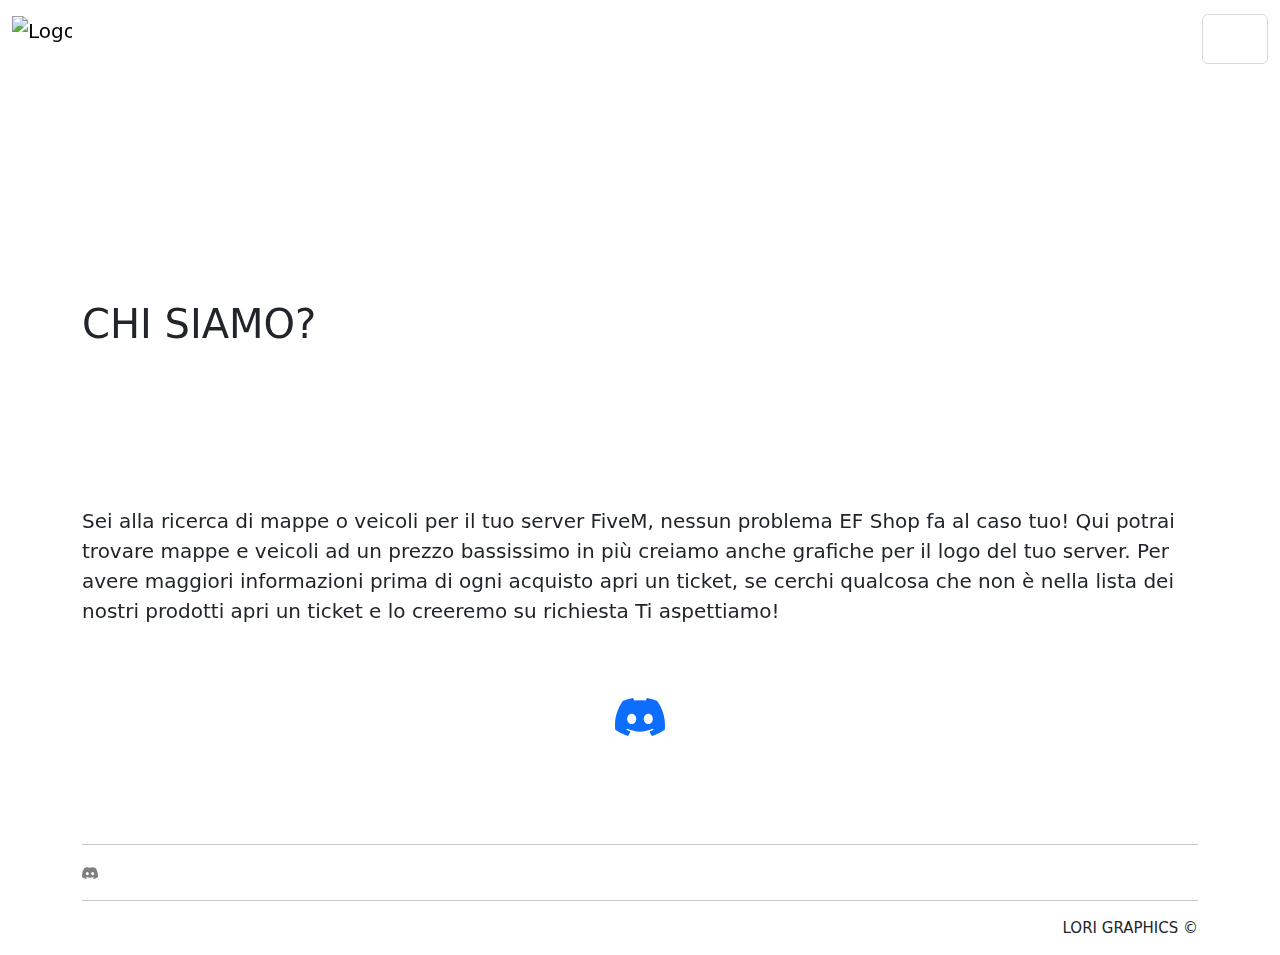
==== docs/chisiamo.html @ c256970d "EFSHOP" ====
<!DOCTYPE html>
<html>
<head>
    <meta charset='utf-8'>
    <meta http-equiv='X-UA-Compatible' content='IE=edge'>
    <title>EF SHOP | CHI SIAMO</title>
    <meta name='viewport' content='width=device-width, initial-scale=1'>
    <link rel="shortcut icon" href="/SCR/IMG/logo.png" type="image/x-icon">
    <link href="https://cdn.jsdelivr.net/npm/bootstrap@5.3.3/dist/css/bootstrap.min.css" rel="stylesheet" integrity="sha384-QWTKZyjpPEjISv5WaRU9OFeRpok6YctnYmDr5pNlyT2bRjXh0JMhjY6hW+ALEwIH" crossorigin="anonymous">
    <link rel="stylesheet" href="https://unpkg.com/aos@next/dist/aos.css" />
    <link rel='stylesheet' type='text/css' media='screen' href='/SCR/CSS/style.css'>
</head>
<header>
    <nav class="navbar fixed-top">
        <div class="container-fluid">
            <a class="navbar-brand" href="index.html">
                <img src="/SCR/IMG/logo.png" alt="Logo" width="60" height="48" class="d-inline-block align-text-top">
            </a>
          <button class="navbar-toggler" type="button" data-bs-toggle="collapse" data-bs-target="#navbarNav" aria-controls="navbarNav" aria-expanded="false" aria-label="Toggle navigation">
            <svg xmlns="http://www.w3.org/2000/svg" width="40" height="40" fill="white" class="bi bi-list" viewBox="0 0 16 16">
              <path fill-rule="evenodd" d="M2.5 12a.5.5 0 0 1 .5-.5h10a.5.5 0 0 1 0 1H3a.5.5 0 0 1-.5-.5m0-4a.5.5 0 0 1 .5-.5h10a.5.5 0 0 1 0 1H3a.5.5 0 0 1-.5-.5m0-4a.5.5 0 0 1 .5-.5h10a.5.5 0 0 1 0 1H3a.5.5 0 0 1-.5-.5"/>
            </svg>
          </button>
          <div class="collapse navbar-collapse" id="navbarNav">
            <ul class="navbar-nav">
              <li class="nav-item">
                <a class="nav-link" href="index.html">HOME</a>
              </li>
              <li class="nav-item">
                <a class="nav-link" href="chisiamo.html">CHI SIAMO?</a>
              </li>
              <li class="nav-item">
                <a class="nav-link" href="listino.html">LISITNO</a>
              </li>
              <li class="nav-item">
                <a class="nav-link" href="info.html">REGOLAMENTO ACQUISTI & RIMBORSI</a>
              </li>
            </ul>
          </div>
        </div>
      </nav>
</header>
<body>
    <div class="home">
        <div class="container d-flex jusitify-content-center" style="padding-top: 300px;" data-aos="fade-left" data-aos-duration="1000">
            <h1 class="text-start">CHI SIAMO?</h1>
        </div>
    </div>

   <div class="layer" style="background-color: white;">
        <div class="container d-flex justify-content-center" style="padding-top: 150px;">
            <p class="text-start" style="font-size: 20px;" data-aos="fade-up" data-aos-duration="1000" data-aos-delay="200">
                Sei alla ricerca di mappe o veicoli per il tuo server FiveM, 
                nessun problema EF Shop fa al caso tuo! Qui potrai trovare mappe e veicoli ad un prezzo bassissimo in più creiamo anche grafiche per il logo del tuo server. 
                Per avere maggiori informazioni prima di ogni acquisto apri un ticket, 
                se cerchi qualcosa che non è nella lista dei nostri prodotti apri un ticket e lo creeremo su richiesta
                Ti aspettiamo!
            </p>
        </div>
        <div class="container d-flex justify-content-center" style="padding-top: 50px;" data-aos="fade-up" data-aos-duration="2000" data-aos-delay="400">
            <a href="https://discord.gg/9YcZcQXN5q" class="text-center">
                <svg xmlns="http://www.w3.org/2000/svg" width="50" height="50" fill="currentColor" class="bi bi-discord" viewBox="0 0 16 16">
                    <path d="M13.545 2.907a13.2 13.2 0 0 0-3.257-1.011.05.05 0 0 0-.052.025c-.141.25-.297.577-.406.833a12.2 12.2 0 0 0-3.658 0 8 8 0 0 0-.412-.833.05.05 0 0 0-.052-.025c-1.125.194-2.22.534-3.257 1.011a.04.04 0 0 0-.021.018C.356 6.024-.213 9.047.066 12.032q.003.022.021.037a13.3 13.3 0 0 0 3.995 2.02.05.05 0 0 0 .056-.019q.463-.63.818-1.329a.05.05 0 0 0-.01-.059l-.018-.011a9 9 0 0 1-1.248-.595.05.05 0 0 1-.02-.066l.015-.019q.127-.095.248-.195a.05.05 0 0 1 .051-.007c2.619 1.196 5.454 1.196 8.041 0a.05.05 0 0 1 .053.007q.121.1.248.195a.05.05 0 0 1-.004.085 8 8 0 0 1-1.249.594.05.05 0 0 0-.03.03.05.05 0 0 0 .003.041c.24.465.515.909.817 1.329a.05.05 0 0 0 .056.019 13.2 13.2 0 0 0 4.001-2.02.05.05 0 0 0 .021-.037c.334-3.451-.559-6.449-2.366-9.106a.03.03 0 0 0-.02-.019m-8.198 7.307c-.789 0-1.438-.724-1.438-1.612s.637-1.613 1.438-1.613c.807 0 1.45.73 1.438 1.613 0 .888-.637 1.612-1.438 1.612m5.316 0c-.788 0-1.438-.724-1.438-1.612s.637-1.613 1.438-1.613c.807 0 1.451.73 1.438 1.613 0 .888-.631 1.612-1.438 1.612"/>
                </svg>
            </a>
       </div>
   </div>

    

<!-- SCRIPT -->
    <script src="https://cdn.jsdelivr.net/npm/bootstrap@5.3.3/dist/js/bootstrap.bundle.min.js" integrity="sha384-YvpcrYf0tY3lHB60NNkmXc5s9fDVZLESaAA55NDzOxhy9GkcIdslK1eN7N6jIeHz" crossorigin="anonymous"></script>
    <script src="https://unpkg.com/aos@next/dist/aos.js"></script>
    <script>
      AOS.init();
    </script>
  </body>
<footer>
  <div class="footer">
      <div class="container">
        <h1 class="titolo" style="font-size: 30px; padding-top: 50px; color: white;">EF SHOP</h1>
        <hr></hr>
        <p style="font-size: 15px; color: gray;">
        <svg xmlns="http://www.w3.org/2000/svg" width="16" height="16" fill="currentColor" class="bi bi-discord" viewBox="0 0 16 16">
          <path d="M13.545 2.907a13.2 13.2 0 0 0-3.257-1.011.05.05 0 0 0-.052.025c-.141.25-.297.577-.406.833a12.2 12.2 0 0 0-3.658 0 8 8 0 0 0-.412-.833.05.05 0 0 0-.052-.025c-1.125.194-2.22.534-3.257 1.011a.04.04 0 0 0-.021.018C.356 6.024-.213 9.047.066 12.032q.003.022.021.037a13.3 13.3 0 0 0 3.995 2.02.05.05 0 0 0 .056-.019q.463-.63.818-1.329a.05.05 0 0 0-.01-.059l-.018-.011a9 9 0 0 1-1.248-.595.05.05 0 0 1-.02-.066l.015-.019q.127-.095.248-.195a.05.05 0 0 1 .051-.007c2.619 1.196 5.454 1.196 8.041 0a.05.05 0 0 1 .053.007q.121.1.248.195a.05.05 0 0 1-.004.085 8 8 0 0 1-1.249.594.05.05 0 0 0-.03.03.05.05 0 0 0 .003.041c.24.465.515.909.817 1.329a.05.05 0 0 0 .056.019 13.2 13.2 0 0 0 4.001-2.02.05.05 0 0 0 .021-.037c.334-3.451-.559-6.449-2.366-9.106a.03.03 0 0 0-.02-.019m-8.198 7.307c-.789 0-1.438-.724-1.438-1.612s.637-1.613 1.438-1.613c.807 0 1.45.73 1.438 1.613 0 .888-.637 1.612-1.438 1.612m5.316 0c-.788 0-1.438-.724-1.438-1.612s.637-1.613 1.438-1.613c.807 0 1.451.73 1.438 1.613 0 .888-.631 1.612-1.438 1.612"/>
        </svg>
          <a target="_blank" href="https://discord.gg/9YcZcQXN5q" style="text-decoration: none; color: white;"> | SERVER DISCORD</a>
        </p>
       
        <hr></hr>
      </div>
      <div class="container text-end">
        <p style="font-size: 15px;">LORI GRAPHICS ©</p>
      </div>
    </div>

</footer>
</html>
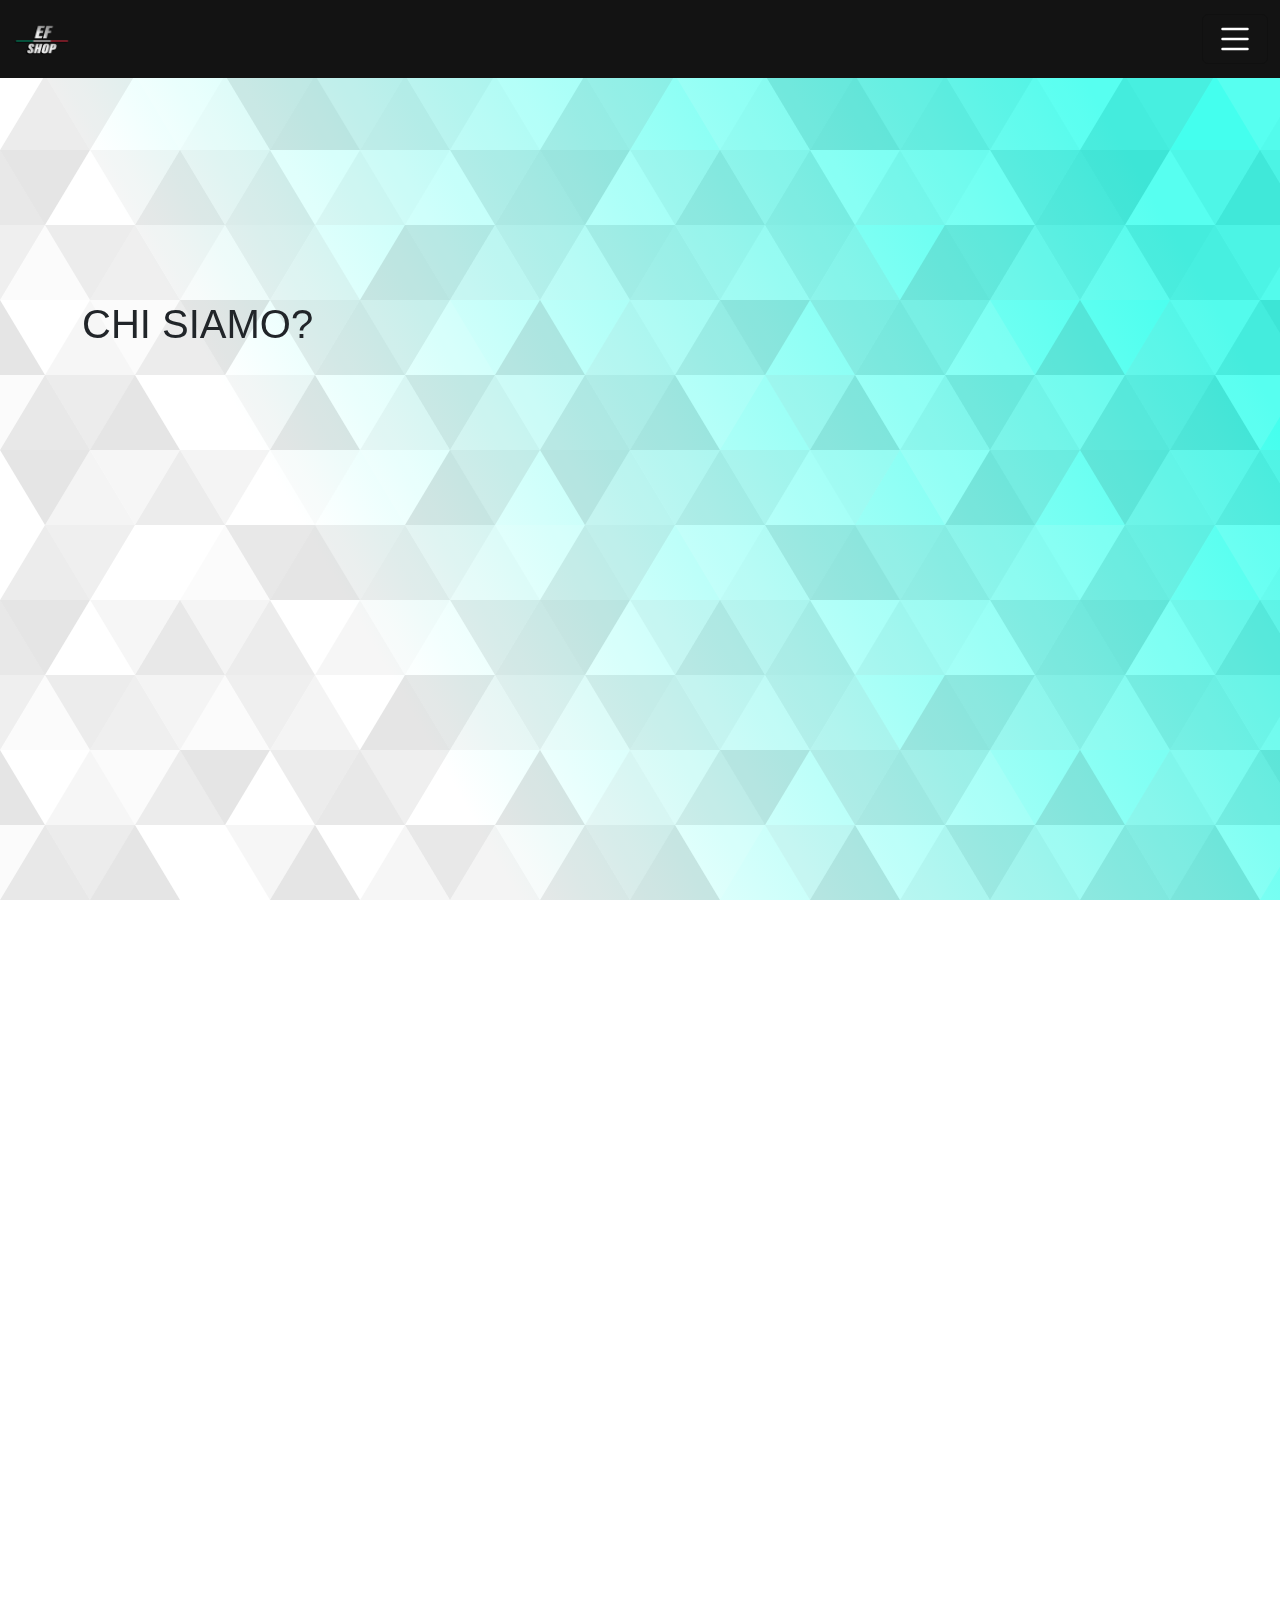
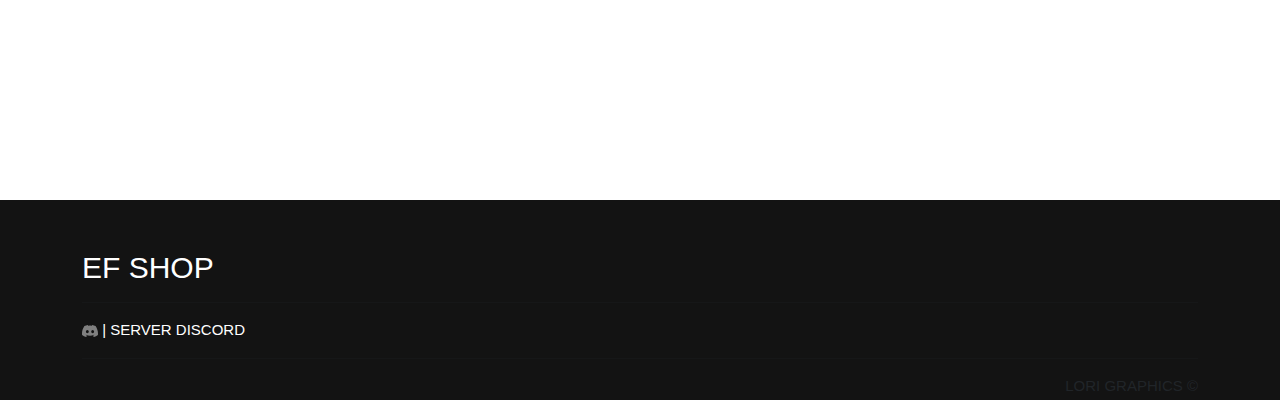
==== commit 39873776: "EFSHOP FIX" ====
--- a/docs/chisiamo.html
+++ b/docs/chisiamo.html
@@ -8,13 +8,13 @@
     <link rel="shortcut icon" href="/SCR/IMG/logo.png" type="image/x-icon">
     <link href="https://cdn.jsdelivr.net/npm/bootstrap@5.3.3/dist/css/bootstrap.min.css" rel="stylesheet" integrity="sha384-QWTKZyjpPEjISv5WaRU9OFeRpok6YctnYmDr5pNlyT2bRjXh0JMhjY6hW+ALEwIH" crossorigin="anonymous">
     <link rel="stylesheet" href="https://unpkg.com/aos@next/dist/aos.css" />
-    <link rel='stylesheet' type='text/css' media='screen' href='/SCR/CSS/style.css'>
+    <link rel='stylesheet' type='text/css' media='screen' href='src/css/style.css'>
 </head>
 <header>
     <nav class="navbar fixed-top">
         <div class="container-fluid">
             <a class="navbar-brand" href="index.html">
-                <img src="/SCR/IMG/logo.png" alt="Logo" width="60" height="48" class="d-inline-block align-text-top">
+                <img src="src/img/logo.png" alt="Logo" width="60" height="48" class="d-inline-block align-text-top">
             </a>
           <button class="navbar-toggler" type="button" data-bs-toggle="collapse" data-bs-target="#navbarNav" aria-controls="navbarNav" aria-expanded="false" aria-label="Toggle navigation">
             <svg xmlns="http://www.w3.org/2000/svg" width="40" height="40" fill="white" class="bi bi-list" viewBox="0 0 16 16">
--- a/docs/src/css/style.css
+++ b/docs/src/css/style.css
@@ -0,0 +1,147 @@
+/* BODY */
+*
+{
+    margin: 0;
+    padding: 0;
+
+    font-family: "Arial", "Helvetica Neue", Helvetica, sans-serif;
+}
+
+::-webkit-scrollbar
+{
+    width: 9px;
+}
+::-webkit-scrollbar-track
+{
+    background-color: transparent;
+}
+::-webkit-scrollbar-thumb
+{
+    transition: 1s;
+    background: rgb(19, 19, 19);
+    border-radius: 15px;
+}
+
+
+/* ELEMENTI */
+.hr
+{
+    background-color: black;
+    height: 8px;
+}
+
+.navbar
+{
+    background-color: rgb(19, 19, 19);
+}
+
+.nav-link
+{
+    transition: 0.5s;
+    color: white;
+}
+
+.nav-link:hover
+{
+    color: rgb(19, 90, 177);
+    transition: 0.5s;
+}
+
+.btn
+{
+    transition: 0.5s;
+
+    padding-left: 30px;
+    padding-right: 30px;
+
+    background-color: transparent;
+    border: 2px solid #4CF4E5;
+    border-radius: 20px;
+    font-size: 15px;
+}
+
+.btn:hover
+{
+    transition: 0.5s;
+
+    background-color: #4CF4E5;
+    border: 2px solid transparent;
+    border-radius: 20px;
+    color: black;
+}
+
+.link
+{
+    transition: 0.5s;
+    color: white;
+    text-decoration: none;
+}
+
+.link:hover
+{
+    color: #4CF4E5;
+    text-decoration: underline;
+    transition: 0.5s;
+}
+
+.link:active
+{
+    color: black;
+}
+
+/* CARD */
+.card
+{
+    background-color: rgb(19, 19, 19);
+    border-radius: 20px;
+}
+
+.card-title
+{
+    color: white;
+}
+
+.card-text
+{
+    color: gray;
+}
+
+.footer
+{
+  
+  background-color: rgb(19, 19, 19);
+
+  min-height: 200px;
+  width: 100%;
+
+  background-attachment: fixed;
+  background-position: center;
+  background-repeat: no-repeat;
+  background-size: cover;
+
+  font-size: calc(10px + 2vmin);
+}
+
+/* LAYER */
+.home 
+{
+    background-color: #ffffff;
+    background-image: url("data:image/svg+xml,%3Csvg xmlns='http://www.w3.org/2000/svg' width='100%25'%3E%3Cdefs%3E%3ClinearGradient id='a' gradientUnits='userSpaceOnUse' x1='0' x2='0' y1='0' y2='100%25' gradientTransform='rotate(240)'%3E%3Cstop offset='0' stop-color='%23ffffff'/%3E%3Cstop offset='1' stop-color='%234FE'/%3E%3C/linearGradient%3E%3Cpattern patternUnits='userSpaceOnUse' id='b' width='540' height='450' x='0' y='0' viewBox='0 0 1080 900'%3E%3Cg fill-opacity='0.1'%3E%3Cpolygon fill='%23444' points='90 150 0 300 180 300'/%3E%3Cpolygon points='90 150 180 0 0 0'/%3E%3Cpolygon fill='%23AAA' points='270 150 360 0 180 0'/%3E%3Cpolygon fill='%23DDD' points='450 150 360 300 540 300'/%3E%3Cpolygon fill='%23999' points='450 150 540 0 360 0'/%3E%3Cpolygon points='630 150 540 300 720 300'/%3E%3Cpolygon fill='%23DDD' points='630 150 720 0 540 0'/%3E%3Cpolygon fill='%23444' points='810 150 720 300 900 300'/%3E%3Cpolygon fill='%23FFF' points='810 150 900 0 720 0'/%3E%3Cpolygon fill='%23DDD' points='990 150 900 300 1080 300'/%3E%3Cpolygon fill='%23444' points='990 150 1080 0 900 0'/%3E%3Cpolygon fill='%23DDD' points='90 450 0 600 180 600'/%3E%3Cpolygon points='90 450 180 300 0 300'/%3E%3Cpolygon fill='%23666' points='270 450 180 600 360 600'/%3E%3Cpolygon fill='%23AAA' points='270 450 360 300 180 300'/%3E%3Cpolygon fill='%23DDD' points='450 450 360 600 540 600'/%3E%3Cpolygon fill='%23999' points='450 450 540 300 360 300'/%3E%3Cpolygon fill='%23999' points='630 450 540 600 720 600'/%3E%3Cpolygon fill='%23FFF' points='630 450 720 300 540 300'/%3E%3Cpolygon points='810 450 720 600 900 600'/%3E%3Cpolygon fill='%23DDD' points='810 450 900 300 720 300'/%3E%3Cpolygon fill='%23AAA' points='990 450 900 600 1080 600'/%3E%3Cpolygon fill='%23444' points='990 450 1080 300 900 300'/%3E%3Cpolygon fill='%23222' points='90 750 0 900 180 900'/%3E%3Cpolygon points='270 750 180 900 360 900'/%3E%3Cpolygon fill='%23DDD' points='270 750 360 600 180 600'/%3E%3Cpolygon points='450 750 540 600 360 600'/%3E%3Cpolygon points='630 750 540 900 720 900'/%3E%3Cpolygon fill='%23444' points='630 750 720 600 540 600'/%3E%3Cpolygon fill='%23AAA' points='810 750 720 900 900 900'/%3E%3Cpolygon fill='%23666' points='810 750 900 600 720 600'/%3E%3Cpolygon fill='%23999' points='990 750 900 900 1080 900'/%3E%3Cpolygon fill='%23999' points='180 0 90 150 270 150'/%3E%3Cpolygon fill='%23444' points='360 0 270 150 450 150'/%3E%3Cpolygon fill='%23FFF' points='540 0 450 150 630 150'/%3E%3Cpolygon points='900 0 810 150 990 150'/%3E%3Cpolygon fill='%23222' points='0 300 -90 450 90 450'/%3E%3Cpolygon fill='%23FFF' points='0 300 90 150 -90 150'/%3E%3Cpolygon fill='%23FFF' points='180 300 90 450 270 450'/%3E%3Cpolygon fill='%23666' points='180 300 270 150 90 150'/%3E%3Cpolygon fill='%23222' points='360 300 270 450 450 450'/%3E%3Cpolygon fill='%23FFF' points='360 300 450 150 270 150'/%3E%3Cpolygon fill='%23444' points='540 300 450 450 630 450'/%3E%3Cpolygon fill='%23222' points='540 300 630 150 450 150'/%3E%3Cpolygon fill='%23AAA' points='720 300 630 450 810 450'/%3E%3Cpolygon fill='%23666' points='720 300 810 150 630 150'/%3E%3Cpolygon fill='%23FFF' points='900 300 810 450 990 450'/%3E%3Cpolygon fill='%23999' points='900 300 990 150 810 150'/%3E%3Cpolygon points='0 600 -90 750 90 750'/%3E%3Cpolygon fill='%23666' points='0 600 90 450 -90 450'/%3E%3Cpolygon fill='%23AAA' points='180 600 90 750 270 750'/%3E%3Cpolygon fill='%23444' points='180 600 270 450 90 450'/%3E%3Cpolygon fill='%23444' points='360 600 270 750 450 750'/%3E%3Cpolygon fill='%23999' points='360 600 450 450 270 450'/%3E%3Cpolygon fill='%23666' points='540 600 630 450 450 450'/%3E%3Cpolygon fill='%23222' points='720 600 630 750 810 750'/%3E%3Cpolygon fill='%23FFF' points='900 600 810 750 990 750'/%3E%3Cpolygon fill='%23222' points='900 600 990 450 810 450'/%3E%3Cpolygon fill='%23DDD' points='0 900 90 750 -90 750'/%3E%3Cpolygon fill='%23444' points='180 900 270 750 90 750'/%3E%3Cpolygon fill='%23FFF' points='360 900 450 750 270 750'/%3E%3Cpolygon fill='%23AAA' points='540 900 630 750 450 750'/%3E%3Cpolygon fill='%23FFF' points='720 900 810 750 630 750'/%3E%3Cpolygon fill='%23222' points='900 900 990 750 810 750'/%3E%3Cpolygon fill='%23222' points='1080 300 990 450 1170 450'/%3E%3Cpolygon fill='%23FFF' points='1080 300 1170 150 990 150'/%3E%3Cpolygon points='1080 600 990 750 1170 750'/%3E%3Cpolygon fill='%23666' points='1080 600 1170 450 990 450'/%3E%3Cpolygon fill='%23DDD' points='1080 900 1170 750 990 750'/%3E%3C/g%3E%3C/pattern%3E%3C/defs%3E%3Crect x='0' y='0' fill='url(%23a)' width='100%25' height='100%25'/%3E%3Crect x='0' y='0' fill='url(%23b)' width='100%25' height='100%25'/%3E%3C/svg%3E");
+   
+    min-height: 100vh;
+  
+    background-attachment: fixed;
+    background-position: center;
+    background-repeat: no-repeat;
+    background-size: cover;
+}
+
+.layer 
+{   
+    min-height: 100vh;
+  
+    background-attachment: fixed;
+    background-position: center;
+    background-repeat: no-repeat;
+    background-size: cover;
+}